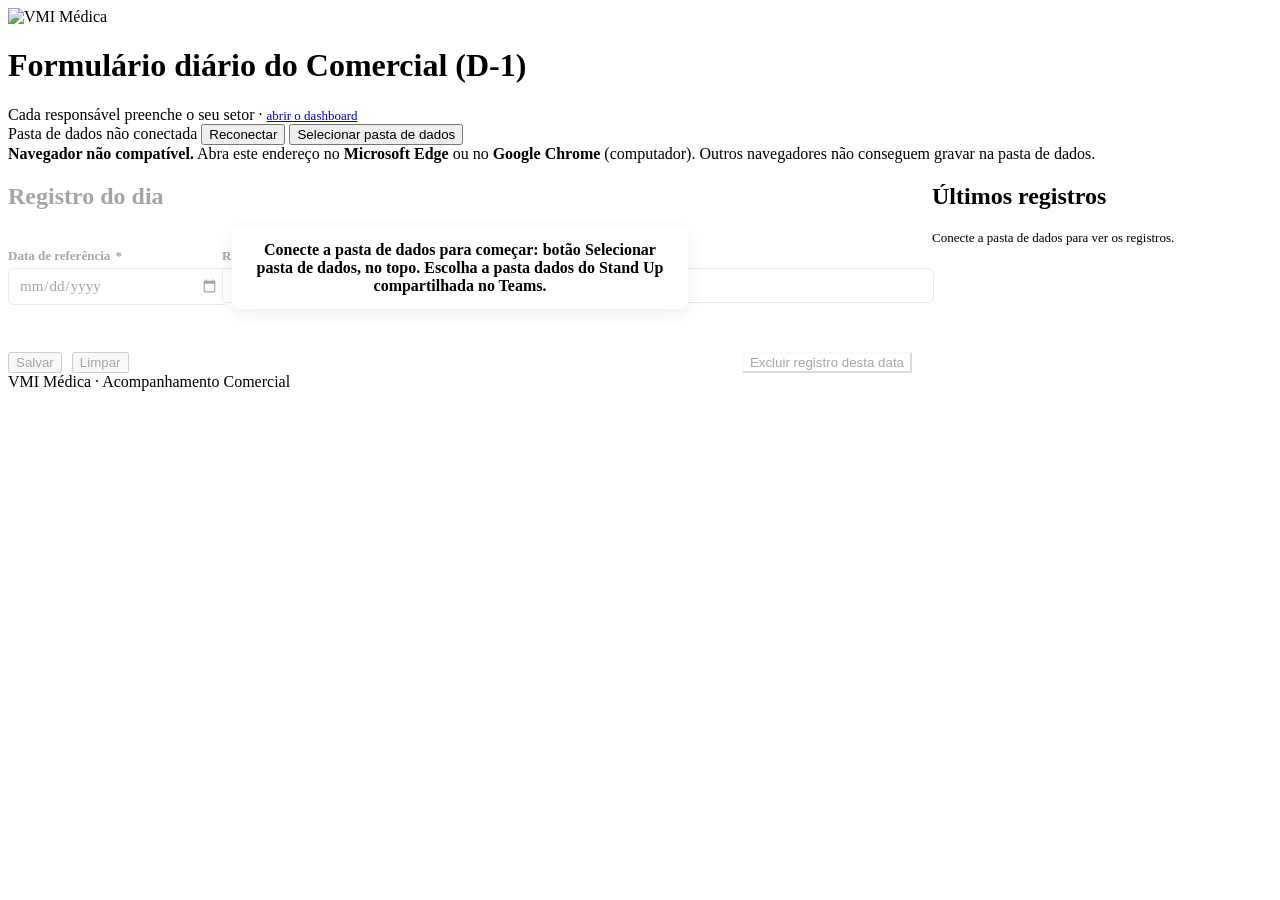
==== index.html @ 13e4b7e7 "Add files via upload" ====
<!DOCTYPE html>
<!--
AVISO DE PROVENIÊNCIA — Gerado no ambiente da Prime Holding.
Modelo: Claude Opus 5.5 (claude-opus-5-5)
Solicitante: rosameire.henriques@vmimedica.com.br
-->
<html lang="pt-BR">
<head>
<meta charset="utf-8">
<meta name="viewport" content="width=device-width, initial-scale=1">
<meta name="robots" content="noindex, nofollow">
<title>Formulário Comercial D-1 · VMI Médica</title>
<link rel="icon" href="assets/img/vmim-dourado.png">
<link rel="preconnect" href="https://fonts.googleapis.com">
<link href="https://fonts.googleapis.com/css2?family=Montserrat:wght@600;700&display=swap" rel="stylesheet">
<link rel="stylesheet" href="assets/css/estilo.css?v=2">
<style>
.layout { display: grid; grid-template-columns: minmax(0, 1fr) 340px; gap: 20px; align-items: start; }
@media (max-width: 980px) { .layout { grid-template-columns: 1fr; } }
.setores { display: flex; flex-wrap: wrap; gap: 6px; margin-bottom: 18px; }
.setores button { font-family: var(--fonte); font-size: 14px; padding: 8px 16px; border-radius: 999px; border: 1px solid var(--linha); background: #fff; color: var(--texto); cursor: pointer; }
.setores button:hover { border-color: var(--primaria); }
.setores button.ativo { background: var(--primaria); border-color: var(--primaria); color: var(--primaria-texto); font-weight: 700; }
.linha-topo { display: grid; grid-template-columns: 200px 1fr; gap: 14px; margin-bottom: 6px; }
.campos { display: grid; grid-template-columns: repeat(auto-fill, minmax(250px, 1fr)); gap: 14px 16px; margin-top: 8px; }
.campo label { display: block; font-size: 13px; font-weight: 600; margin-bottom: 4px; color: var(--titulo); }
.campo label .req { color: var(--erro); margin-left: 2px; }
.campo .ajuda { font-size: 12px; color: var(--secundaria); margin-top: 3px; }
.campo.largo { grid-column: 1 / -1; }
input, textarea { font-family: var(--fonte); font-size: 15px; width: 100%; padding: 8px 10px; border: 1px solid #CFC5AE; border-radius: 6px; background: #fff; color: var(--texto); }
input:focus, textarea:focus { outline: 2px solid var(--primaria); outline-offset: 0; border-color: var(--primaria); }
input.invalido { border-color: var(--erro); background: var(--erro-fundo); }
input[readonly] { background: var(--fundo-suave); }
textarea { min-height: 70px; resize: vertical; }
input.num { text-align: right; font-variant-numeric: tabular-nums; }
.calculos { display: grid; grid-template-columns: repeat(auto-fill, minmax(170px, 1fr)); gap: 10px; margin-top: 16px; }
.calc { background: var(--fundo-suave); border-radius: 6px; padding: 10px 12px; }
.calc .r { font-size: 12px; color: var(--secundaria); }
.calc .v { font-size: 18px; font-weight: 700; color: var(--titulo); font-variant-numeric: tabular-nums; margin-top: 2px; }
.itens td input { padding: 6px 8px; font-size: 14px; }
.itens td { padding: 4px 6px; }
.acoes { display: flex; gap: 10px; margin-top: 20px; align-items: center; flex-wrap: wrap; }
.acoes .dir { margin-left: auto; }
.btn.perigo { background: #fff; color: var(--erro); border-color: var(--erro); }
.btn.perigo:hover { background: var(--erro-fundo); }
.bloqueio { position: relative; }
.bloqueio.travado > *:not(.cobre) { opacity: .35; pointer-events: none; }
.cobre { display: none; }
.bloqueio.travado .cobre { display: flex; position: absolute; inset: 0; align-items: center; justify-content: center; z-index: 2; }
.cobre div { background: #fff; border: 1px solid var(--linha); border-radius: 8px; padding: 14px 18px; font-weight: 600; box-shadow: 0 4px 18px rgba(0,0,0,.08); max-width: 420px; text-align: center; }
.ultimos .vazio { color: var(--secundaria); font-size: 13px; }
.navlink { font-size: 13px; }
</style>
</head>
<body>
<header class="topo">
  <img src="assets/img/vmim-dourado.png" alt="VMI Médica">
  <div class="tit">
    <h1>Formulário diário do Comercial (D-1)</h1>
    <div class="sub">Cada responsável preenche o seu setor · <a class="navlink" href="dashboard.html">abrir o dashboard</a></div>
  </div>
  <div class="conexao">
    <span id="stConexao" class="pill off">Pasta de dados não conectada</span>
    <span id="nomePasta"></span>
    <button class="btn sec peq oculto" id="btReconectar" type="button">Reconectar</button>
    <button class="btn peq" id="btEscolher" type="button">Selecionar pasta de dados</button>
  </div>
</header>

<main>
  <div id="avisoCompat" class="aviso erro oculto"><b>Navegador não compatível.</b> Abra este endereço no <b>Microsoft Edge</b> ou no <b>Google Chrome</b> (computador). Outros navegadores não conseguem gravar na pasta de dados.</div>

  <div class="layout">
    <section class="cartao bloqueio travado" id="painel">
      <div class="cobre"><div>Conecte a pasta de dados para começar: botão <b>Selecionar pasta de dados</b>, no topo. Escolha a pasta <b>dados</b> do Stand Up compartilhada no Teams.</div></div>
      <h2>Registro do dia</h2>
      <div class="setores" id="setores" role="tablist"></div>
      <div class="linha-topo">
        <div class="campo"><label for="inData">Data de referência <span class="req">*</span></label><input type="date" id="inData"><div class="ajuda" id="ajudaData"></div></div>
        <div class="campo"><label for="inResp">Responsável pelo preenchimento <span class="req">*</span></label><input type="text" id="inResp" placeholder="Seu nome" autocomplete="name"></div>
      </div>
      <div id="avisoExiste" class="aviso info oculto"></div>
      <div id="campos" class="campos"></div>
      <div id="listas"></div>
      <div id="calculos" class="calculos"></div>
      <div class="acoes">
        <button class="btn" id="btSalvar" type="button">Salvar</button>
        <button class="btn sec" id="btLimpar" type="button">Limpar</button>
        <button class="btn perigo dir oculto" id="btExcluir" type="button">Excluir registro desta data</button>
      </div>
      <div id="msg" class="aviso oculto" role="status"></div>
    </section>

    <aside class="cartao ultimos">
      <h2 id="tituloUltimos">Últimos registros</h2>
      <div id="ultimos"><div class="vazio">Conecte a pasta de dados para ver os registros.</div></div>
    </aside>
  </div>
</main>
<footer class="rod">VMI Médica · Acompanhamento Comercial</footer>

<script src="assets/js/lib.js?v=2"></script>
<script src="assets/js/conexao.js?v=2"></script>
<script>
(function () {
  'use strict';
  const B = window.Base, C = window.Conexao;
  const $ = id => document.getElementById(id);
  const MODO = 'readwrite';
  let dados = null, setorAtual = localStorage.getItem('vmim-setor') || 'juridico', recebidoMesManual = false;
  if (!B.setor(setorAtual)) setorAtual = 'juridico';

  // ---------- conexão ----------
  function stConexao(tipo, texto) { const e = $('stConexao'); e.className = 'pill ' + tipo; e.textContent = texto; }
  async function carregar() {
    dados = await C.lerTudo(B);
    stConexao('ok', 'Pasta conectada'); $('nomePasta').textContent = C.nome;
    $('btReconectar').classList.add('oculto');
    $('painel').classList.remove('travado');
  }
  async function conectarFluxo(fn) {
    try {
      if ((await fn()) === false) return;
      await carregar(); renderTudo();
    } catch (e) {
      if (e.name === 'AbortError') return;
      mostrar('erro', esc(e.message || String(e)));
    }
  }
  $('btEscolher').onclick = () => conectarFluxo(async () => { await C.escolher(MODO); return C.prepararPasta(B, true); });
  $('btReconectar').onclick = () => conectarFluxo(async () => { if (!(await C.pedirPermissao(MODO))) throw new Error('Permissão negada para acessar a pasta de dados.'); });

  // ---------- utilidades ----------
  function mostrar(tipo, html) { const m = $('msg'); m.className = 'aviso ' + tipo; m.innerHTML = html; }
  function esconderMsg() { $('msg').className = 'aviso oculto'; }
  function esc(s) { return String(s == null ? '' : s).replace(/[&<>"]/g, c => ({ '&': '&amp;', '<': '&lt;', '>': '&gt;', '"': '&quot;' }[c])); }
  function fmtCampo(n) { return n == null ? '' : n.toLocaleString('pt-BR', { minimumFractionDigits: 2, maximumFractionDigits: 2 }); }
  function feriados() { return dados ? dados.feriados : B.feriadosDe(B.configPadrao()); }
  function dataSel() { return $('inData').value ? B.deIso($('inData').value) : null; }
  function campo(k) { return document.querySelector('#campos [data-k="' + k + '"]'); }
  function lerNum(k) { const e = campo(k); return e ? B.parseNum(e.value) : null; }
  function setar(k, v, tipo) { const e = campo(k); if (e) e.value = v == null ? '' : (tipo === 'moeda' ? fmtCampo(v) : v); }
  function lista(id) { return dados ? dados.setores[id] || [] : []; }

  // ---------- montagem ----------
  function renderSetores() {
    $('setores').innerHTML = B.SETORES.map(s => '<button type="button" role="tab" data-s="' + s.id + '" class="' + (s.id === setorAtual ? 'ativo' : '') + '">' + s.nome + '</button>').join('');
    $('setores').querySelectorAll('button').forEach(b => b.onclick = () => { setorAtual = b.dataset.s; localStorage.setItem('vmim-setor', setorAtual); renderTudo(); });
  }
  const AJUDA = {
    previsto_d1: 'Vem preenchido com a previsão informada no registro anterior; ajuste se necessário.',
    previsao_hoje: 'Quanto se espera receber no dia útil seguinte à data de referência (o dia da reunião).',
    recebido_mes: 'Calculado: total do registro anterior do mês + recebido no dia. Pode ser editado.',
    meta_global: 'Repete a meta do último registro.',
    total_pedidos_ano: 'Valor acumulado de pedidos de 01/01 até a data de referência.',
    propostas_publico: 'Quantidade de propostas públicas do dia. O dashboard soma o mês e junta com as do Privado.'
  };
  function renderCampos() {
    const s = B.setor(setorAtual);
    $('campos').innerHTML = s.campos.map(c => {
      const id = 'f_' + c.k, req = c.req ? '<span class="req">*</span>' : '';
      let inp;
      if (c.t === 'texto') inp = '<textarea id="' + id + '" data-k="' + c.k + '" maxlength="2000"></textarea>';
      else if (c.t === 'int') inp = '<input id="' + id + '" data-k="' + c.k + '" class="num" type="number" min="0" step="1" inputmode="numeric">';
      else inp = '<input id="' + id + '" data-k="' + c.k + '" class="num" type="text" inputmode="decimal" placeholder="0,00"' + (c.calc ? ' readonly tabindex="-1"' : '') + '>';
      return '<div class="campo' + (c.t === 'texto' ? ' largo' : '') + '"><label for="' + id + '">' + c.l + req + '</label>' + inp +
        (AJUDA[c.k] ? '<div class="ajuda">' + AJUDA[c.k] + '</div>' : '') + '</div>';
    }).join('');
    $('campos').querySelectorAll('input[inputmode="decimal"]').forEach(e => {
      e.addEventListener('blur', () => { const n = B.parseNum(e.value); if (n != null) e.value = fmtCampo(n); recalcular(); });
      e.addEventListener('input', () => { if (e.dataset.k === 'recebido_mes') recebidoMesManual = true; recalcular(); });
    });
    $('campos').querySelectorAll('input[type="number"]').forEach(e => e.addEventListener('input', recalcular));
    renderListas(s);
  }
  /* Listas de itens do dia (vendas do Público; vendas e propostas de aluguel do Privado) */
  function renderListas(s) {
    const box = $('listas');
    box.innerHTML = (s.listas || []).map(L =>
      '<h3>' + L.titulo + '</h3><table class="tab itens" data-lista="' + L.k + '"><thead><tr>' +
      L.campos.map(c => '<th' + (c.t === 'moeda' ? ' class="n" style="width:18%"' : (c.k === 'equipamentos' ? '' : ' style="width:38%"')) + '>' + c.l + (c.req ? ' <span style="color:var(--erro)">*</span>' : '') + '</th>').join('') +
      '<th style="width:40px"></th></tr></thead><tbody></tbody><tfoot><tr><td><button class="btn sec peq" type="button" data-add="' + L.k + '">' + L.botao + '</button></td>' +
      '<td class="n"><b data-total="' + L.k + '">R$ 0,00</b></td><td colspan="2" style="color:var(--secundaria);font-size:12px">' + L.vazio + '</td></tr></tfoot></table>').join('');
    box.querySelectorAll('[data-add]').forEach(b => b.onclick = () => linhaItem(b.dataset.add));
  }
  function defLista(k) { return (B.setor(setorAtual).listas || []).find(L => L.k === k); }
  function linhaItem(k, it) {
    const L = defLista(k), tb = document.querySelector('table[data-lista="' + k + '"] tbody');
    const tr = document.createElement('tr');
    tr.innerHTML = L.campos.map(c => '<td><input type="text" data-i="' + c.k + '"' + (c.t === 'moeda' ? ' class="num" inputmode="decimal" placeholder="0,00"' : ' maxlength="500"') + '></td>').join('') +
      '<td><button class="btn sec peq" type="button" title="Remover" aria-label="Remover">×</button></td>';
    L.campos.forEach(c => {
      const e = tr.querySelector('[data-i="' + c.k + '"]');
      if (it) e.value = c.t === 'moeda' ? fmtCampo(it[c.k]) : (it[c.k] || '');
      if (c.t === 'moeda') {
        e.addEventListener('blur', () => { const n = B.parseNum(e.value); if (n != null) e.value = fmtCampo(n); totalItens(); });
        e.addEventListener('input', totalItens);
      }
    });
    tr.querySelector('button').onclick = () => { tr.remove(); totalItens(); };
    tb.appendChild(tr);
  }
  function lerLista(k) {
    const L = defLista(k);
    return Array.from(document.querySelectorAll('table[data-lista="' + k + '"] tbody tr')).map(tr => {
      const o = { _tr: tr };
      L.campos.forEach(c => { const v = tr.querySelector('[data-i="' + c.k + '"]').value; o[c.k] = c.t === 'moeda' ? B.parseNum(v) : v.trim(); });
      return o;
    }).filter(o => L.campos.some(c => o[c.k] != null && o[c.k] !== ''));
  }
  function totalItens() {
    (B.setor(setorAtual).listas || []).forEach(L => {
      const t = document.querySelector('[data-total="' + L.k + '"]');
      if (t) t.textContent = B.moeda(lerLista(L.k).reduce((a, i) => a + (i.valor || 0), 0));
    });

    if (setorAtual === 'privado') recalcular();
  }

  // ---------- valores do dia / sugestões ----------
  function anterior(setorId, data) { const l = lista(setorId).filter(r => r.data_ref < data); return l.length ? l[l.length - 1] : null; }
  function carregarValores() {
    const s = B.setor(setorAtual), data = dataSel();
    renderCampos();
    recebidoMesManual = false;
    $('avisoExiste').classList.add('oculto'); $('btExcluir').classList.add('oculto');
    $('inResp').value = localStorage.getItem('vmim-resp-' + setorAtual) || '';
    if (!dados || !data) { recalcular(); totalItens(); return; }
    const ex = B.registroDoDia(lista(setorAtual), data);
    if (ex) {
      s.campos.forEach(c => setar(c.k, ex[c.k], c.t));
      (s.listas || []).forEach(L => (ex[L.k] || []).forEach(it => linhaItem(L.k, it)));
      recebidoMesManual = true;
      $('avisoExiste').innerHTML = '<b>Já existe registro de ' + s.nome + ' para ' + B.br(data) + '</b> (' + esc(ex.responsavel || 'sem nome') +
        (ex.registrado_em ? ', ' + B.brHora(ex.registrado_em) : '') + '). Os valores foram carregados; ao salvar, o registro será substituído.';
      $('avisoExiste').classList.remove('oculto'); $('btExcluir').classList.remove('oculto');
    } else {
      const ant = anterior(setorAtual, data);
      if (setorAtual === 'juridico' && ant) setar('previsto_d1', ant.previsao_hoje, 'moeda');
      if (setorAtual === 'geral' && ant) {
        setar('meta_global', ant.meta_global, 'moeda');
        const e = campo('total_pedidos_ano'); if (e && ant.total_pedidos_ano != null) e.placeholder = 'Último: ' + fmtCampo(ant.total_pedidos_ano);
      }
    }
    recalcular(); totalItens();
  }

  function calc(r, v) { return '<div class="calc"><div class="r">' + r + '</div><div class="v">' + v + '</div></div>'; }
  function recalcular() {
    const data = dataSel(); let h = '';
    if (setorAtual === 'juridico') {
      const p = lerNum('previsto_d1'), r = lerNum('recebido_d1');
      setar('diferenca', p != null && r != null ? r - p : null, 'moeda');
      if (!recebidoMesManual && dados && data) {
        const ant = anterior('juridico', data);
        const mesmoMes = ant && ant.data_ref.getUTCMonth() === data.getUTCMonth() && ant.data_ref.getUTCFullYear() === data.getUTCFullYear();
        const base = mesmoMes ? (ant.recebido_mes || 0) : 0;
        setar('recebido_mes', r != null ? base + r : (mesmoMes ? base : null), 'moeda');
      }
      if (p) h = calc('Recebido / previsto', B.pct(r != null ? r / p : null));
    }
    if (setorAtual === 'geral' && data) {
      const g = B.indicadoresGeral(data, lerNum('total_pedidos_ano'), lerNum('meta_global'), feriados());
      h = calc('Atingido da meta', B.pct(g.pct)) + calc('Falta vender', B.moeda(g.falta)) +
          calc('Dias úteis trabalhados', B.inteiro(g.trabalhados)) + calc('Dias úteis faltantes', B.inteiro(g.faltantes)) +
          calc('Meta diária', B.moeda(g.metaDiaria));
    }
    if (setorAtual === 'privado') {
      const p = lerNum('propostas'), v = lerLista('itens'), a = lerLista('alugueis');
      h = calc('Vendas no dia', B.inteiro(v.length) + ' · ' + B.moeda(v.reduce((x, i) => x + (i.valor || 0), 0))) +
          calc('Propostas de aluguel', B.inteiro(a.length) + ' · ' + B.moeda(a.reduce((x, i) => x + (i.valor || 0), 0)));
      if (p) h += calc('Conversão no dia', B.pct(v.length / p));
    }
    $('calculos').innerHTML = h;
  }

  function ajudaData() {
    const data = dataSel(), a = $('ajudaData');
    if (!data) { a.textContent = ''; return; }
    const dias = ['domingo', 'segunda-feira', 'terça-feira', 'quarta-feira', 'quinta-feira', 'sexta-feira', 'sábado'];
    let t = dias[data.getUTCDay()];
    if (!B.ehUtil(data, feriados())) t += ' · não é dia útil';
    if (data > B.hojeUTC()) t += ' · data futura';
    a.textContent = t;
  }

  function renderUltimos() {
    const s = B.setor(setorAtual), el = $('ultimos');
    $('tituloUltimos').textContent = 'Últimos registros · ' + s.nome;
    if (!dados) return;
    const l = lista(setorAtual).slice(-8).reverse();
    if (!l.length) { el.innerHTML = '<div class="vazio">Nenhum registro deste setor ainda.</div>'; return; }
    const principal = s.id === 'publico' ? { l: 'Vendas do dia', f: r => B.moeda(B.totalVendas(r)) }
      : (c => ({ l: c.l.replace(/ \((R\$|nº)\)/, ''), f: r => (c.t === 'moeda' ? B.moeda : B.inteiro)(r[c.k]) }))(s.campos.find(c => c.t !== 'texto' && !c.calc));
    el.innerHTML = '<table class="tab"><thead><tr><th>Data</th><th class="n">' + principal.l + '</th><th>Responsável</th></tr></thead><tbody>' +
      l.map(r => '<tr><td><a href="#" data-d="' + B.iso(r.data_ref) + '">' + B.br(r.data_ref) + '</a></td><td class="n">' + principal.f(r) + '</td><td>' + esc(r.responsavel) + '</td></tr>').join('') + '</tbody></table>' +
      '<div style="font-size:12px;color:var(--secundaria);margin-top:8px">Clique na data para abrir e corrigir o registro.</div>';
    el.querySelectorAll('a[data-d]').forEach(a => a.onclick = ev => { ev.preventDefault(); $('inData').value = a.dataset.d; ajudaData(); carregarValores(); esconderMsg(); });
  }

  function renderTudo() { renderSetores(); ajudaData(); carregarValores(); renderUltimos(); esconderMsg(); }

  // ---------- validação e gravação ----------
  function validar() {
    const s = B.setor(setorAtual), erros = [];
    document.querySelectorAll('.invalido').forEach(e => e.classList.remove('invalido'));
    const marca = (el, msg) => { if (el) el.classList.add('invalido'); erros.push(msg); };
    if (!dataSel()) marca($('inData'), 'Informe a data de referência.');
    if (!$('inResp').value.trim()) marca($('inResp'), 'Informe o responsável.');
    const rec = {};
    s.campos.forEach(c => {
      const el = campo(c.k);
      if (c.t === 'texto') { rec[c.k] = el.value.trim(); return; }
      const raw = el.value.trim(), n = B.parseNum(raw);
      if (raw && n == null) return marca(el, c.l + ': valor inválido.');
      if (c.req && !c.calc && n == null) return marca(el, c.l + ': obrigatório.');
      if (n != null && n < 0 && !c.calc) return marca(el, c.l + ': não pode ser negativo.');
      if (c.t === 'int' && n != null && !Number.isInteger(n)) return marca(el, c.l + ': use número inteiro.');
      rec[c.k] = n;
    });
    (s.listas || []).forEach(L => {
      const itens = lerLista(L.k);
      itens.forEach((it, n) => L.campos.forEach(c => {
        if (!c.req) return;
        const el = it._tr.querySelector('[data-i="' + c.k + '"]');
        if (c.t === 'moeda' ? (it[c.k] == null || it[c.k] < 0) : !it[c.k]) marca(el, L.titulo + ', linha ' + (n + 1) + ': informe ' + c.l.replace(' (R$)', '').toLowerCase() + '.');
      }));
      rec[L.k] = itens.map(({ _tr, ...x }) => x);
    });
    return { erros, rec };
  }
  function erroGravacao(e) {
    if (e.name === 'NotAllowedError' || e.name === 'SecurityError') {
      stConexao('pend', 'Clique em Reconectar'); $('btReconectar').classList.remove('oculto');
      return '<b>O acesso à pasta expirou.</b> Clique em <b>Reconectar</b> (no topo) e salve novamente. O que você digitou continua no formulário.';
    }
    if (e.name === 'NotFoundError') return '<b>A pasta de dados não foi encontrada.</b> Ela pode ter sido movida ou a sincronização do OneDrive/Teams está desligada. Use <b>Selecionar pasta de dados</b> para escolher de novo.';
    return '<b>Erro ao salvar:</b> ' + esc(e.message || e) + '<br>O que você digitou continua no formulário; tente novamente.';
  }

  $('btSalvar').onclick = async () => {
    const { erros, rec } = validar();
    if (erros.length) { mostrar('erro', '<b>Corrija antes de salvar:</b><br>' + erros.map(esc).join('<br>')); return; }
    const s = B.setor(setorAtual), data = dataSel(), resp = $('inResp').value.trim(), arq = B.arquivoSetor(s.id);
    if (data > B.hojeUTC() && !confirm('A data ' + B.br(data) + ' está no futuro. Salvar mesmo assim?')) return;
    const btn = $('btSalvar'); btn.disabled = true; btn.textContent = 'Salvando...';
    try {
      // relê o arquivo do setor na hora de gravar, para não perder o que outra pessoa salvou
      const atual = B.validarArquivo((await C.lerJSON(arq, B.arquivoVazio(s.id))).dados, s.id);
      const ex = B.registroDoDia(B.registros(atual), data), tinha = B.registroDoDia(lista(s.id), data);
      if (ex && !tinha && !confirm((ex.responsavel || 'Outra pessoa') + ' acabou de salvar ' + s.nome + ' para ' + B.br(data) + '. Substituir pelo seu registro?')) return;
      B.gravarRegistro(atual, data, rec, resp);
      await C.gravarJSON(arq, atual);
      localStorage.setItem('vmim-resp-' + s.id, resp);
      await carregar(); renderUltimos(); carregarValores();
      mostrar('ok', '<b>Registro salvo.</b> ' + s.nome + ' · ' + B.br(data) + ' gravado em ' + esc(C.nome + '/' + arq) + '.');
    } catch (e) { mostrar('erro', erroGravacao(e)); }
    finally { btn.disabled = false; btn.textContent = 'Salvar'; }
  };

  $('btExcluir').onclick = async () => {
    const s = B.setor(setorAtual), data = dataSel(), arq = B.arquivoSetor(s.id);
    if (!confirm('Excluir o registro de ' + s.nome + ' do dia ' + B.br(data) + '? Esta ação não pode ser desfeita.')) return;
    try {
      const atual = B.validarArquivo((await C.lerJSON(arq, B.arquivoVazio(s.id))).dados, s.id);
      if (B.excluirRegistro(atual, data)) await C.gravarJSON(arq, atual);
      await carregar(); renderUltimos(); carregarValores();
      mostrar('ok', 'Registro de ' + s.nome + ' do dia ' + B.br(data) + ' excluído.');
    } catch (e) { mostrar('erro', erroGravacao(e)); }
  };
  $('btLimpar').onclick = () => { carregarValores(); esconderMsg(); };
  $('inData').addEventListener('change', () => { ajudaData(); carregarValores(); esconderMsg(); });

  // ---------- início ----------
  (async function iniciar() {
    $('inData').value = B.iso(B.diaUtilAnterior(B.hojeUTC(), feriados()));
    if (!C.suportado) { $('avisoCompat').classList.remove('oculto'); $('btEscolher').classList.add('oculto'); }
    renderTudo();
    const st = await C.restaurar(MODO);
    if (st === 'ok') await conectarFluxo(async () => {});
    else if (st === 'permissao') { stConexao('pend', 'Clique em Reconectar'); $('nomePasta').textContent = C.nome; $('btReconectar').classList.remove('oculto'); }
    if (dados) { $('inData').value = B.iso(B.diaUtilAnterior(B.hojeUTC(), dados.feriados)); ajudaData(); carregarValores(); }
  })();
})();
</script>
</body>
</html>
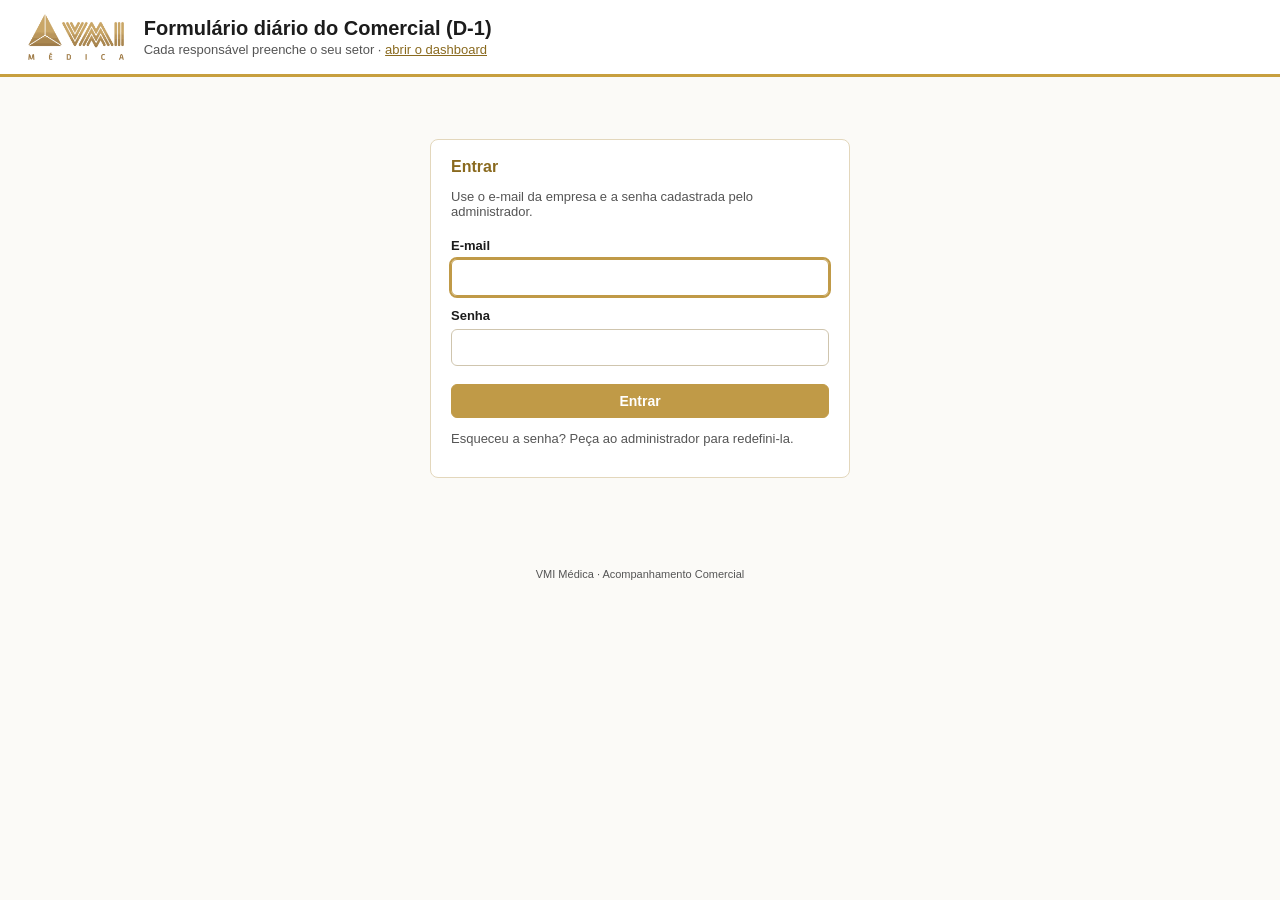
==== commit a364ce2a: "Add files via upload" ====
--- a/index.html
+++ b/index.html
@@ -13,7 +13,7 @@
 <link rel="icon" href="assets/img/vmim-dourado.png">
 <link rel="preconnect" href="https://fonts.googleapis.com">
 <link href="https://fonts.googleapis.com/css2?family=Montserrat:wght@600;700&display=swap" rel="stylesheet">
-<link rel="stylesheet" href="assets/css/estilo.css?v=2">
+<link rel="stylesheet" href="assets/css/estilo.css?v=3">
 <style>
 .layout { display: grid; grid-template-columns: minmax(0, 1fr) 340px; gap: 20px; align-items: start; }
 @media (max-width: 980px) { .layout { grid-template-columns: 1fr; } }
@@ -43,11 +43,6 @@
 .acoes .dir { margin-left: auto; }
 .btn.perigo { background: #fff; color: var(--erro); border-color: var(--erro); }
 .btn.perigo:hover { background: var(--erro-fundo); }
-.bloqueio { position: relative; }
-.bloqueio.travado > *:not(.cobre) { opacity: .35; pointer-events: none; }
-.cobre { display: none; }
-.bloqueio.travado .cobre { display: flex; position: absolute; inset: 0; align-items: center; justify-content: center; z-index: 2; }
-.cobre div { background: #fff; border: 1px solid var(--linha); border-radius: 8px; padding: 14px 18px; font-weight: 600; box-shadow: 0 4px 18px rgba(0,0,0,.08); max-width: 420px; text-align: center; }
 .ultimos .vazio { color: var(--secundaria); font-size: 13px; }
 .navlink { font-size: 13px; }
 </style>
@@ -59,20 +54,15 @@
     <h1>Formulário diário do Comercial (D-1)</h1>
     <div class="sub">Cada responsável preenche o seu setor · <a class="navlink" href="dashboard.html">abrir o dashboard</a></div>
   </div>
-  <div class="conexao">
-    <span id="stConexao" class="pill off">Pasta de dados não conectada</span>
-    <span id="nomePasta"></span>
-    <button class="btn sec peq oculto" id="btReconectar" type="button">Reconectar</button>
-    <button class="btn peq" id="btEscolher" type="button">Selecionar pasta de dados</button>
-  </div>
+  <div class="conexao" id="areaUsuario"></div>
 </header>
 
 <main>
-  <div id="avisoCompat" class="aviso erro oculto"><b>Navegador não compatível.</b> Abra este endereço no <b>Microsoft Edge</b> ou no <b>Google Chrome</b> (computador). Outros navegadores não conseguem gravar na pasta de dados.</div>
-
-  <div class="layout">
-    <section class="cartao bloqueio travado" id="painel">
-      <div class="cobre"><div>Conecte a pasta de dados para começar: botão <b>Selecionar pasta de dados</b>, no topo. Escolha a pasta <b>dados</b> do Stand Up compartilhada no Teams.</div></div>
+  <section id="telaLogin" class="cartao login oculto"></section>
+  <div id="semSetor" class="aviso info oculto">O seu acesso é apenas de visualização: nenhum setor está liberado para você preencher. Abra o <a href="dashboard.html">dashboard</a> ou peça ao administrador para liberar o seu setor.</div>
+
+  <div class="layout oculto" id="app">
+    <section class="cartao" id="painel">
       <h2>Registro do dia</h2>
       <div class="setores" id="setores" role="tablist"></div>
       <div class="linha-topo">
@@ -93,42 +83,29 @@
 
     <aside class="cartao ultimos">
       <h2 id="tituloUltimos">Últimos registros</h2>
-      <div id="ultimos"><div class="vazio">Conecte a pasta de dados para ver os registros.</div></div>
+      <div id="ultimos"><div class="vazio">Carregando...</div></div>
     </aside>
   </div>
 </main>
 <footer class="rod">VMI Médica · Acompanhamento Comercial</footer>
 
-<script src="assets/js/lib.js?v=2"></script>
-<script src="assets/js/conexao.js?v=2"></script>
+<script src="assets/vendor/supabase.js?v=3"></script>
+<script src="assets/js/config.js?v=3"></script>
+<script src="assets/js/lib.js?v=3"></script>
+<script src="assets/js/dados.js?v=3"></script>
+<script src="assets/js/acesso.js?v=3"></script>
 <script>
 (function () {
   'use strict';
-  const B = window.Base, C = window.Conexao;
+  const B = window.Base, D = window.Dados;
   const $ = id => document.getElementById(id);
-  const MODO = 'readwrite';
+  let perfil = null;
   let dados = null, setorAtual = localStorage.getItem('vmim-setor') || 'juridico', recebidoMesManual = false;
   if (!B.setor(setorAtual)) setorAtual = 'juridico';
 
-  // ---------- conexão ----------
-  function stConexao(tipo, texto) { const e = $('stConexao'); e.className = 'pill ' + tipo; e.textContent = texto; }
-  async function carregar() {
-    dados = await C.lerTudo(B);
-    stConexao('ok', 'Pasta conectada'); $('nomePasta').textContent = C.nome;
-    $('btReconectar').classList.add('oculto');
-    $('painel').classList.remove('travado');
-  }
-  async function conectarFluxo(fn) {
-    try {
-      if ((await fn()) === false) return;
-      await carregar(); renderTudo();
-    } catch (e) {
-      if (e.name === 'AbortError') return;
-      mostrar('erro', esc(e.message || String(e)));
-    }
-  }
-  $('btEscolher').onclick = () => conectarFluxo(async () => { await C.escolher(MODO); return C.prepararPasta(B, true); });
-  $('btReconectar').onclick = () => conectarFluxo(async () => { if (!(await C.pedirPermissao(MODO))) throw new Error('Permissão negada para acessar a pasta de dados.'); });
+  // ---------- dados ----------
+  async function carregar() { dados = await D.lerTudo(); }
+  function setoresPermitidos() { return B.SETORES.filter(x => perfil && perfil.setores.includes(x.id)); }
 
   // ---------- utilidades ----------
   function mostrar(tipo, html) { const m = $('msg'); m.className = 'aviso ' + tipo; m.innerHTML = html; }
@@ -144,7 +121,7 @@
 
   // ---------- montagem ----------
   function renderSetores() {
-    $('setores').innerHTML = B.SETORES.map(s => '<button type="button" role="tab" data-s="' + s.id + '" class="' + (s.id === setorAtual ? 'ativo' : '') + '">' + s.nome + '</button>').join('');
+    $('setores').innerHTML = setoresPermitidos().map(s => '<button type="button" role="tab" data-s="' + s.id + '" class="' + (s.id === setorAtual ? 'ativo' : '') + '">' + s.nome + '</button>').join('');
     $('setores').querySelectorAll('button').forEach(b => b.onclick = () => { setorAtual = b.dataset.s; localStorage.setItem('vmim-setor', setorAtual); renderTudo(); });
   }
   const AJUDA = {
@@ -224,7 +201,7 @@
     renderCampos();
     recebidoMesManual = false;
     $('avisoExiste').classList.add('oculto'); $('btExcluir').classList.add('oculto');
-    $('inResp').value = localStorage.getItem('vmim-resp-' + setorAtual) || '';
+    $('inResp').value = localStorage.getItem('vmim-resp-' + setorAtual) || (perfil && perfil.nome) || '';
     if (!dados || !data) { recalcular(); totalItens(); return; }
     const ex = B.registroDoDia(lista(setorAtual), data);
     if (ex) {
@@ -329,41 +306,31 @@
     });
     return { erros, rec };
   }
-  function erroGravacao(e) {
-    if (e.name === 'NotAllowedError' || e.name === 'SecurityError') {
-      stConexao('pend', 'Clique em Reconectar'); $('btReconectar').classList.remove('oculto');
-      return '<b>O acesso à pasta expirou.</b> Clique em <b>Reconectar</b> (no topo) e salve novamente. O que você digitou continua no formulário.';
-    }
-    if (e.name === 'NotFoundError') return '<b>A pasta de dados não foi encontrada.</b> Ela pode ter sido movida ou a sincronização do OneDrive/Teams está desligada. Use <b>Selecionar pasta de dados</b> para escolher de novo.';
-    return '<b>Erro ao salvar:</b> ' + esc(e.message || e) + '<br>O que você digitou continua no formulário; tente novamente.';
-  }
+  function erroGravacao(e) { return '<b>Não foi possível concluir.</b> ' + esc(e.message || e) + '<br>O que você digitou continua no formulário; tente novamente.'; }
 
   $('btSalvar').onclick = async () => {
     const { erros, rec } = validar();
     if (erros.length) { mostrar('erro', '<b>Corrija antes de salvar:</b><br>' + erros.map(esc).join('<br>')); return; }
-    const s = B.setor(setorAtual), data = dataSel(), resp = $('inResp').value.trim(), arq = B.arquivoSetor(s.id);
+    const s = B.setor(setorAtual), data = dataSel(), resp = $('inResp').value.trim();
     if (data > B.hojeUTC() && !confirm('A data ' + B.br(data) + ' está no futuro. Salvar mesmo assim?')) return;
     const btn = $('btSalvar'); btn.disabled = true; btn.textContent = 'Salvando...';
     try {
-      // relê o arquivo do setor na hora de gravar, para não perder o que outra pessoa salvou
-      const atual = B.validarArquivo((await C.lerJSON(arq, B.arquivoVazio(s.id))).dados, s.id);
-      const ex = B.registroDoDia(B.registros(atual), data), tinha = B.registroDoDia(lista(s.id), data);
-      if (ex && !tinha && !confirm((ex.responsavel || 'Outra pessoa') + ' acabou de salvar ' + s.nome + ' para ' + B.br(data) + '. Substituir pelo seu registro?')) return;
-      B.gravarRegistro(atual, data, rec, resp);
-      await C.gravarJSON(arq, atual);
+      // confere se outra pessoa salvou este setor/dia depois que a tela foi carregada
+      const ex = await D.lerRegistro(s.id, data), tinha = B.registroDoDia(lista(s.id), data);
+      if (ex && (!tinha || ex._ts !== tinha._ts) && !confirm((ex.responsavel || 'Outra pessoa') + ' salvou ' + s.nome + ' para ' + B.br(data) + ' às ' + B.brHora(ex.registrado_em) + '. Substituir pelo seu registro?')) return;
+      await D.gravar(s.id, data, rec, resp);
       localStorage.setItem('vmim-resp-' + s.id, resp);
       await carregar(); renderUltimos(); carregarValores();
-      mostrar('ok', '<b>Registro salvo.</b> ' + s.nome + ' · ' + B.br(data) + ' gravado em ' + esc(C.nome + '/' + arq) + '.');
+      mostrar('ok', '<b>Registro salvo.</b> ' + s.nome + ' · ' + B.br(data) + '.');
     } catch (e) { mostrar('erro', erroGravacao(e)); }
     finally { btn.disabled = false; btn.textContent = 'Salvar'; }
   };
 
   $('btExcluir').onclick = async () => {
-    const s = B.setor(setorAtual), data = dataSel(), arq = B.arquivoSetor(s.id);
+    const s = B.setor(setorAtual), data = dataSel();
     if (!confirm('Excluir o registro de ' + s.nome + ' do dia ' + B.br(data) + '? Esta ação não pode ser desfeita.')) return;
     try {
-      const atual = B.validarArquivo((await C.lerJSON(arq, B.arquivoVazio(s.id))).dados, s.id);
-      if (B.excluirRegistro(atual, data)) await C.gravarJSON(arq, atual);
+      await D.excluir(s.id, data);
       await carregar(); renderUltimos(); carregarValores();
       mostrar('ok', 'Registro de ' + s.nome + ' do dia ' + B.br(data) + ' excluído.');
     } catch (e) { mostrar('erro', erroGravacao(e)); }
@@ -372,15 +339,17 @@
   $('inData').addEventListener('change', () => { ajudaData(); carregarValores(); esconderMsg(); });
 
   // ---------- início ----------
-  (async function iniciar() {
+  $('inData').value = B.iso(B.diaUtilAnterior(B.hojeUTC(), feriados()));
+  Acesso.iniciar({ aoEntrar: async p => {
+    perfil = p;
+    const perm = setoresPermitidos();
+    if (!perm.length) { $('semSetor').classList.remove('oculto'); return; }
+    if (!perm.some(x => x.id === setorAtual)) setorAtual = perm[0].id;
+    $('app').classList.remove('oculto');
+    try { await carregar(); } catch (e) { mostrar('erro', esc(e.message)); }
     $('inData').value = B.iso(B.diaUtilAnterior(B.hojeUTC(), feriados()));
-    if (!C.suportado) { $('avisoCompat').classList.remove('oculto'); $('btEscolher').classList.add('oculto'); }
     renderTudo();
-    const st = await C.restaurar(MODO);
-    if (st === 'ok') await conectarFluxo(async () => {});
-    else if (st === 'permissao') { stConexao('pend', 'Clique em Reconectar'); $('nomePasta').textContent = C.nome; $('btReconectar').classList.remove('oculto'); }
-    if (dados) { $('inData').value = B.iso(B.diaUtilAnterior(B.hojeUTC(), dados.feriados)); ajudaData(); carregarValores(); }
-  })();
+  } });
 })();
 </script>
 </body>
--- a/assets/css/estilo.css
+++ b/assets/css/estilo.css
@@ -0,0 +1,58 @@
+/* AVISO DE PROVENIÊNCIA — Gerado no ambiente da Prime Holding. Modelo: Claude Opus 5.5 (claude-opus-5-5). Solicitante: rosameire.henriques@vmimedica.com.br */
+:root {
+  --primaria: #C09A47; --primaria-texto: #FFFFFF; --titulo: #1C1C1C; --acento: #8A6A1F;
+  --texto: #1C1C1C; --secundaria: #555555; --faixa: #C09A47; --fundo-suave: #F7F3EA;
+  --linha: #E3D7BC; --filete: #C79F3E; --fundo: #FBFAF7;
+  --serie1: #A8833A; --serie2: #3D7CC0;
+  --ok: #2E7D4F; --ok-fundo: #E8F4EC; --alerta: #A15C00; --alerta-fundo: #FFF3E0; --erro: #B3261E; --erro-fundo: #FDECEA;
+  --fonte: Calibri, 'Segoe UI', Carlito, Arial, sans-serif; --fonte-titulo: Montserrat, 'Segoe UI', Arial, sans-serif;
+}
+* { box-sizing: border-box; }
+body { margin: 0; font-family: var(--fonte); color: var(--texto); background: var(--fundo); font-size: 15px; }
+header.topo { background: #fff; border-bottom: 3px solid var(--filete); padding: 14px 28px; display: flex; align-items: center; gap: 20px; flex-wrap: wrap; }
+header.topo img { height: 46px; }
+header.topo .tit { flex: 1; min-width: 240px; }
+header.topo h1 { font-family: var(--fonte-titulo); font-size: 20px; margin: 0; color: var(--titulo); font-weight: 700; }
+header.topo .sub { color: var(--secundaria); font-size: 13px; margin-top: 2px; }
+main { max-width: 1280px; margin: 0 auto; padding: 22px 28px 40px; }
+h2 { font-family: var(--fonte-titulo); font-size: 16px; color: var(--acento); margin: 0 0 12px; font-weight: 700; }
+h3 { font-size: 14px; color: var(--titulo); margin: 18px 0 8px; }
+.cartao { background: #fff; border: 1px solid var(--linha); border-radius: 8px; padding: 18px 20px; }
+.btn { font-family: var(--fonte); font-size: 14px; border-radius: 6px; padding: 8px 16px; cursor: pointer; border: 1px solid var(--primaria); background: var(--primaria); color: var(--primaria-texto); font-weight: 600; }
+.btn:hover { background: var(--acento); border-color: var(--acento); }
+.btn:disabled { opacity: .5; cursor: not-allowed; }
+.btn.sec { background: #fff; color: var(--acento); }
+.btn.sec:hover { background: var(--fundo-suave); }
+.btn.peq { padding: 4px 10px; font-size: 13px; }
+.conexao { display: flex; align-items: center; gap: 10px; flex-wrap: wrap; font-size: 13px; color: var(--secundaria); }
+.pill { display: inline-flex; align-items: center; gap: 6px; padding: 3px 10px; border-radius: 999px; font-size: 12px; font-weight: 600; }
+.pill::before { content: ''; width: 7px; height: 7px; border-radius: 50%; background: currentColor; }
+.pill.ok { color: var(--ok); background: var(--ok-fundo); }
+.pill.pend { color: var(--alerta); background: var(--alerta-fundo); }
+.pill.off { color: var(--secundaria); background: #EEE; }
+.aviso { border-radius: 6px; padding: 10px 14px; font-size: 14px; margin: 12px 0; border-left: 4px solid; }
+.aviso.ok { background: var(--ok-fundo); border-color: var(--ok); }
+.aviso.alerta { background: var(--alerta-fundo); border-color: var(--alerta); }
+.aviso.erro { background: var(--erro-fundo); border-color: var(--erro); }
+.aviso.info { background: var(--fundo-suave); border-color: var(--filete); }
+.oculto { display: none !important; }
+table.tab { width: 100%; border-collapse: collapse; font-size: 13px; }
+table.tab th { text-align: left; background: var(--fundo-suave); border-bottom: 2px solid var(--filete); padding: 7px 8px; font-weight: 700; }
+table.tab td { border-bottom: 1px solid var(--linha); padding: 6px 8px; vertical-align: top; }
+table.tab td.n, table.tab th.n { text-align: right; font-variant-numeric: tabular-nums; white-space: nowrap; }
+footer.rod { text-align: center; color: var(--secundaria); font-size: 11px; padding: 10px 0 24px; }
+a { color: var(--acento); }
+/* Login e área do usuário */
+.login { max-width: 420px; margin: 40px auto; }
+.login form { display: grid; gap: 6px; }
+.login label { font-size: 13px; font-weight: 600; margin-top: 6px; }
+.login input { font-family: var(--fonte); font-size: 15px; padding: 9px 10px; border: 1px solid #CFC5AE; border-radius: 6px; }
+.login .btn { margin-top: 12px; }
+.sub-login { color: var(--secundaria); font-size: 13px; }
+.usuario { font-weight: 600; color: var(--titulo); max-width: 240px; overflow: hidden; text-overflow: ellipsis; white-space: nowrap; }
+dialog.dlg { border: 1px solid var(--linha); border-radius: 10px; padding: 20px 22px; width: min(400px, 92vw); font-family: var(--fonte); }
+dialog.dlg::backdrop { background: rgba(28,28,28,.35); }
+dialog.dlg form { display: grid; gap: 6px; }
+dialog.dlg label { font-size: 13px; font-weight: 600; margin-top: 6px; }
+dialog.dlg input { font-family: var(--fonte); font-size: 15px; padding: 8px 10px; border: 1px solid #CFC5AE; border-radius: 6px; }
+.acoes-dlg { display: flex; gap: 8px; justify-content: flex-end; margin-top: 12px; }
